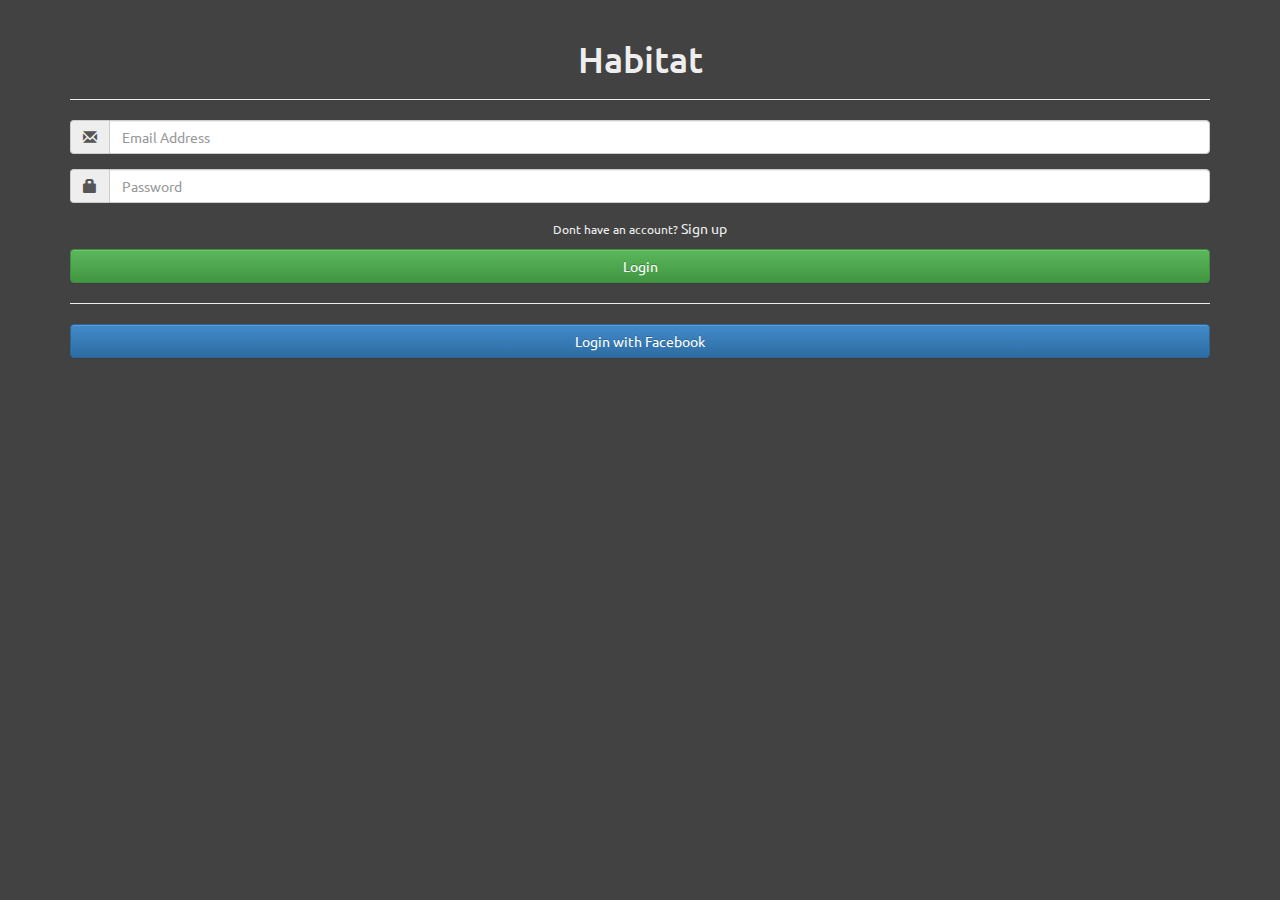
==== login.html @ bd602573 "Basic login page design" ====
<!DOCTYPE html>
<html lang="en">
<head>
	<!-- Essential meta tags -->
	<meta charset="UTF-8">
	<meta name="author" content="Viraj Chitnis">
	<meta name="description" content="Habitat UI">
	<meta name="copyright" content="Copyright &copy; 2014 Viraj Chitnis. All Rights Reserved.">
	<meta name="viewport" content="width=device-width, initial-scale=1, maximum-scale=1, user-scalable=no">
	
	<!-- Page title -->
	<title>Login - Habitat</title>
	
	<!-- Bootstrap CSS -->
	<link rel="stylesheet" href="css/bootstrap.min.css">
	<link rel="stylesheet" href="css/bootstrap-theme.min.css">
	
	<!-- 'Ubuntu' from Google fonts -->
	<link href='http://fonts.googleapis.com/css?family=Ubuntu:300' rel='stylesheet' type='text/css'>
	
	<!-- CSS stylesheet -->
	<style>
	* {
		margin: 0;
		font-family: 'Ubuntu', 'HelveticaNeue-Thin', 'Helvetica Neue Thin', 'Helvetica Neue', Helvetica, Arial, 'Lucida Grande', sans-serif;
		line-height: 1.5;
		cursor: default;
		-webkit-touch-callout: none;
		-webkit-user-select: none;
		-khtml-user-select: none;
		-moz-user-select: none;
		-ms-user-select: none;
		user-select: none;
	}
	body {
		background-color: #424242;
	}
	pre {
		cursor: text;
		-webkit-touch-callout: text;
		-webkit-user-select: text;
		-khtml-user-select: text;
		-moz-user-select: text;
		-ms-user-select: text;
		user-select: text;
	}
	</style>
</head>
<body>
	<div class="container">
		<div class="page-header" style="color: #eee; text-align: center;">
		  <h1>Habitat</h1>
		</div>
		<div class="form-group">
			<div class="input-group">
				<div class="input-group-addon"><span class="glyphicon glyphicon-envelope" aria-hidden="true"></span></div>
				<input type="email" class="form-control" placeholder="Email Address">
			</div>
		</div>
		<div class="form-group">
			<div class="input-group">
				<div class="input-group-addon"><span class="glyphicon glyphicon-lock" aria-hidden="true"></span></div>
				<input type="password" class="form-control" placeholder="Password">
			</div>
		</div>
		<div class="row">
			<div class="col-md-12" style="text-align: center; color: #eee">
				<p><small>Dont have an account?</small> Sign up</p>
			</div>
		</div>
		<div class="row">
			<div class="col-md-12" style="text-align: center;">
				<button type="button" class="btn btn-success" style="width: 100%;">Login</button>
			</div>
		</div>
		<hr>
		<div class="row">
			<div class="col-md-12" style="text-align: center;">
				<button type="button" class="btn btn-primary" style="width: 100%;">Login with Facebook</button>
			</div>
		</div>
	</div>
	
	<!-- jQuery -->
	<script src="js/jquery-1.11.1.min.js"></script>
	
	<!-- Bootstrap JS -->
	<script src="js/bootstrap.min.js"></script>
</body>
</html>
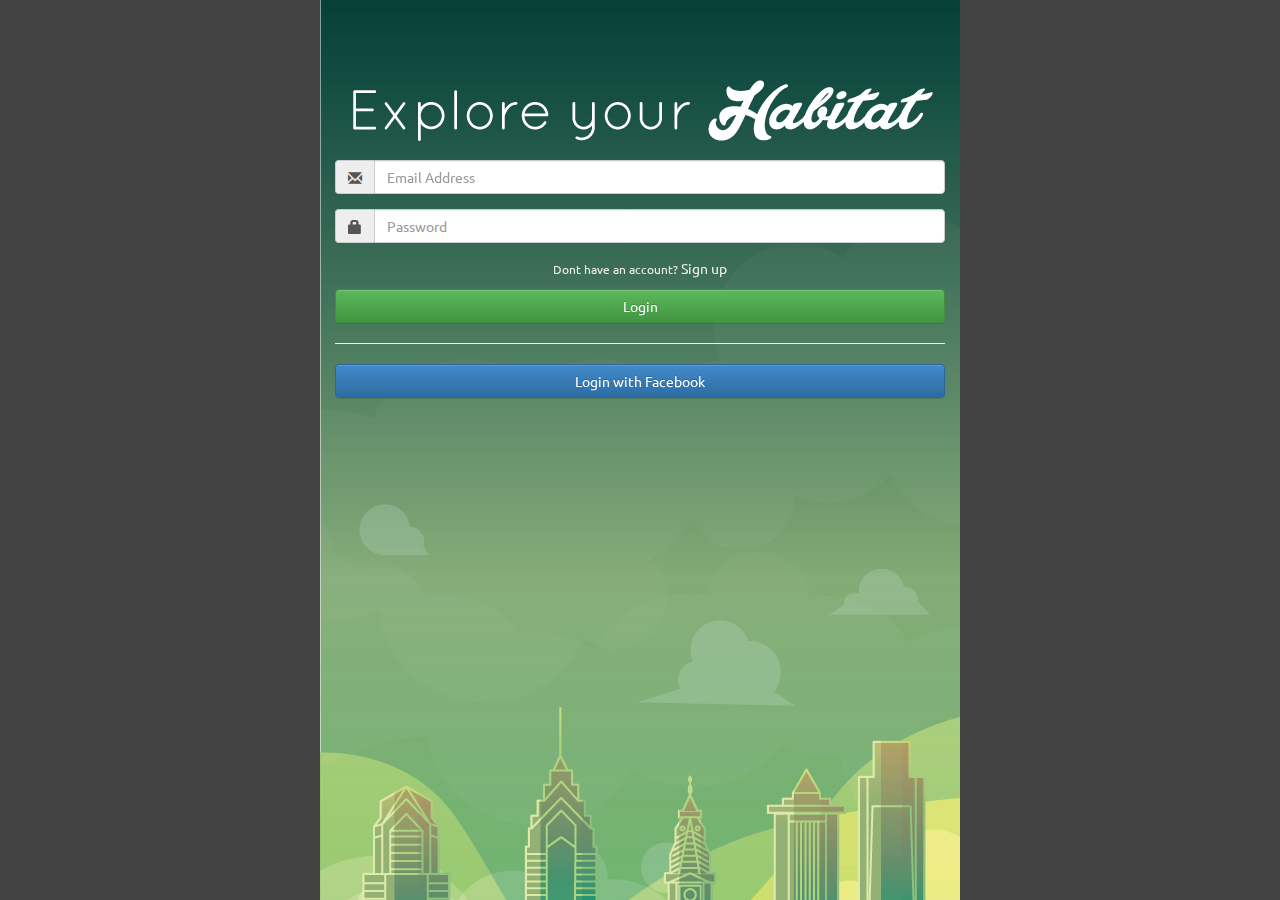
==== commit 8d0e1592: "Login background image" ====
--- a/login.html
+++ b/login.html
@@ -32,9 +32,6 @@
 		-ms-user-select: none;
 		user-select: none;
 	}
-	body {
-		background-color: #424242;
-	}
 	pre {
 		cursor: text;
 		-webkit-touch-callout: text;
@@ -44,40 +41,68 @@
 		-ms-user-select: text;
 		user-select: text;
 	}
+	#background-image {
+		background-image: url("images/landingpage.jpg");
+		background-size: 640px 1136px;
+		background-repeat: no-repeat;
+		max-width: 640px;
+		height: 100%;
+		margin: 0 auto !important;
+		float: none !important;
+		z-index: -5;
+	}
+	#background-body {
+		position: fixed;
+		top: 0;
+		left: 0;
+		width: 100%;
+		height: 100%;
+		z-index: -10;
+		background-color: #424242;
+	}
+	#body-content {
+		max-width: 640px;
+		margin: 0 auto !important;
+		float: none !important;
+	}
 	</style>
 </head>
 <body>
-	<div class="container">
-		<div class="page-header" style="color: #eee; text-align: center;">
-		  <h1>Habitat</h1>
-		</div>
-		<div class="form-group">
-			<div class="input-group">
-				<div class="input-group-addon"><span class="glyphicon glyphicon-envelope" aria-hidden="true"></span></div>
-				<input type="email" class="form-control" placeholder="Email Address">
+	<div id="background-body">
+		<div id="background-image"></div>
+	</div>
+	<div id="body-content">
+		<div class="container-fluid" style="margin-top: 160px;">
+			<div class="form-group">
+				<div class="input-group">
+					<div class="input-group-addon"><span class="glyphicon glyphicon-envelope" aria-hidden="true"></span></div>
+					<input type="email" class="form-control" placeholder="Email Address">
+				</div>
 			</div>
-		</div>
-		<div class="form-group">
-			<div class="input-group">
-				<div class="input-group-addon"><span class="glyphicon glyphicon-lock" aria-hidden="true"></span></div>
-				<input type="password" class="form-control" placeholder="Password">
+			<div class="form-group">
+				<div class="input-group">
+					<div class="input-group-addon"><span class="glyphicon glyphicon-lock" aria-hidden="true"></span></div>
+					<input type="password" class="form-control" placeholder="Password">
+				</div>
 			</div>
-		</div>
-		<div class="row">
-			<div class="col-md-12" style="text-align: center; color: #eee">
-				<p><small>Dont have an account?</small> Sign up</p>
+			<div class="row">
+				<div class="col-md-12" style="text-align: center; color: #eee">
+					<p><small>Dont have an account?</small> <a href="signup.html" style="text-decoration: none; color: #eee;">Sign up</a></p>
+				</div>
 			</div>
-		</div>
-		<div class="row">
-			<div class="col-md-12" style="text-align: center;">
-				<button type="button" class="btn btn-success" style="width: 100%;">Login</button>
+			<div class="row">
+				<div class="col-md-12" style="text-align: center;">
+					<a href="home.html"><button type="button" class="btn btn-success" style="width: 100%;">Login</button></a>
+				</div>
 			</div>
-		</div>
-		<hr>
-		<div class="row">
-			<div class="col-md-12" style="text-align: center;">
-				<button type="button" class="btn btn-primary" style="width: 100%;">Login with Facebook</button>
+			<hr>
+			<div class="row">
+				<div class="col-md-12" style="text-align: center;">
+					<button type="button" class="btn btn-primary" style="width: 100%;">Login with Facebook</button>
+				</div>
 			</div>
+			<br>
+			<br>
 		</div>
 	</div>
 	
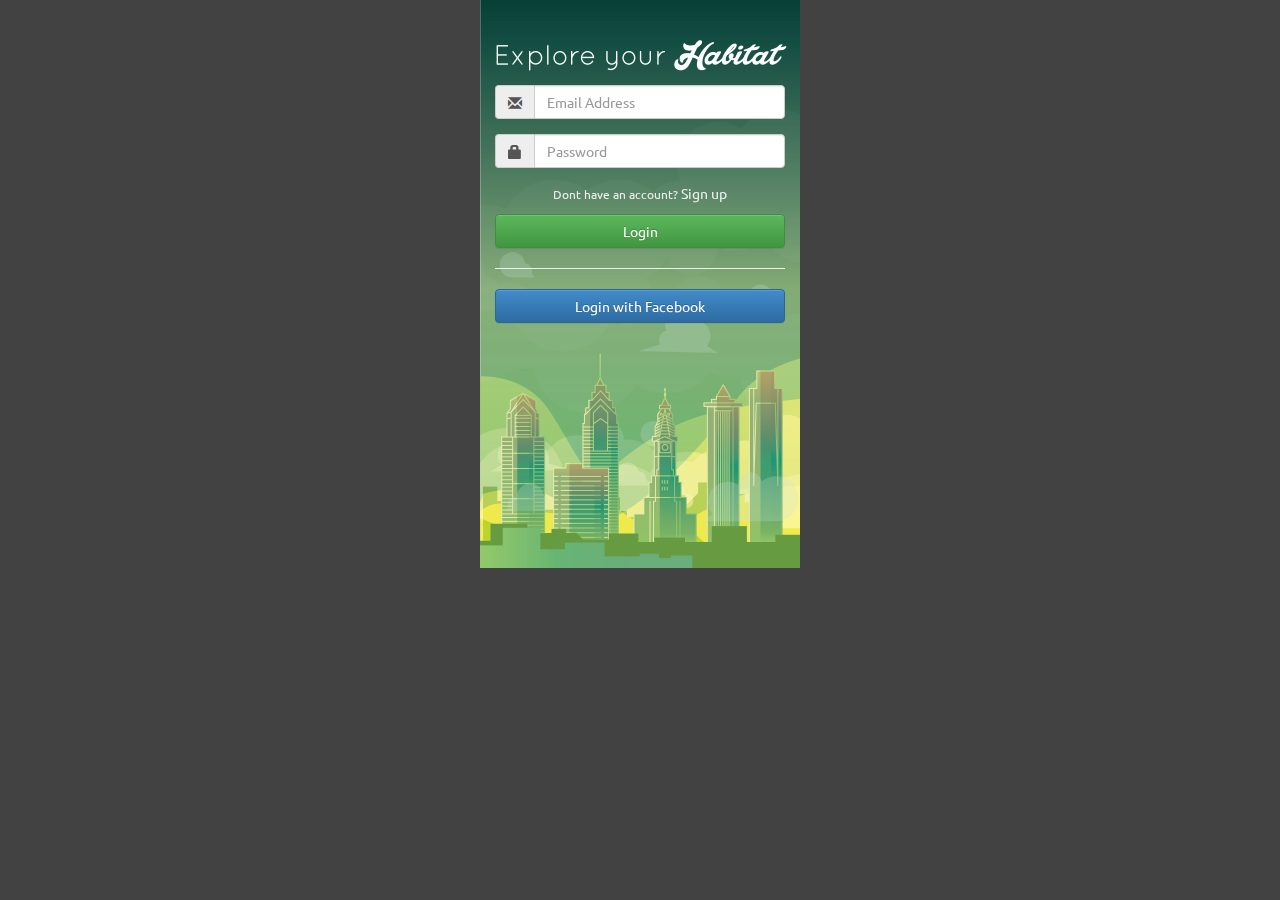
==== commit 0ef34e2f: "Fixed error in login background image" ====
--- a/login.html
+++ b/login.html
@@ -43,9 +43,9 @@
 	}
 	#background-image {
 		background-image: url("images/landingpage.jpg");
-		background-size: 640px 1136px;
+		background-size: 320px 568px;
 		background-repeat: no-repeat;
-		max-width: 640px;
+		max-width: 320px;
 		height: 100%;
 		margin: 0 auto !important;
 		float: none !important;
@@ -61,7 +61,7 @@
 		background-color: #424242;
 	}
 	#body-content {
-		max-width: 640px;
+		max-width: 320px;
 		margin: 0 auto !important;
 		float: none !important;
 	}
@@ -72,7 +72,7 @@
 		<div id="background-image"></div>
 	</div>
 	<div id="body-content">
-		<div class="container-fluid" style="margin-top: 160px;">
+		<div class="container-fluid" style="margin-top: 85px;">
 			<div class="form-group">
 				<div class="input-group">
 					<div class="input-group-addon"><span class="glyphicon glyphicon-envelope" aria-hidden="true"></span></div>
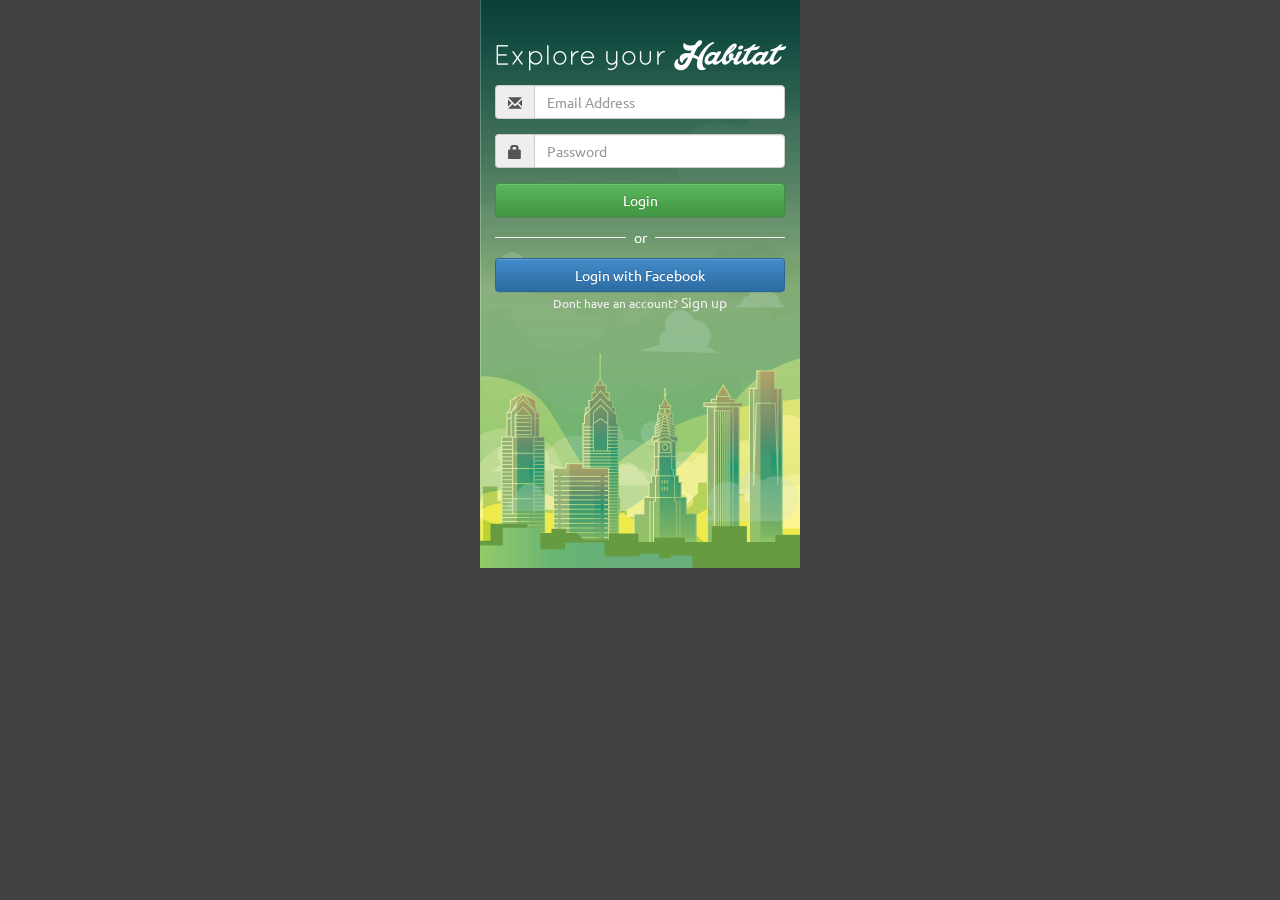
==== commit 695d8806: "Horizontal divider with text in the center" ====
--- a/login.html
+++ b/login.html
@@ -86,19 +86,29 @@
 				</div>
 			</div>
 			<div class="row">
-				<div class="col-md-12" style="text-align: center; color: #eee">
-					<p><small>Dont have an account?</small> <a href="signup.html" style="text-decoration: none; color: #eee;">Sign up</a></p>
+				<div class="col-md-12" style="text-align: center;">
+					<a href="home.html"><button type="button" class="btn btn-success" style="width: 100%;">Login</button></a>
+				</div>
+			</div>
+			<div style="width: 100%;">
+				<div style="width: 45%; float: left;">
+					<hr>
+				</div>
+				<div style="width: 10%; float: left; text-align: center; color: white;">
+					<div class="vertical_center" style="line-height: 41px;">or</div>
+				</div>
+				<div style="width: 45%; float: left;">
+					<hr>
 				</div>
 			</div>
 			<div class="row">
 				<div class="col-md-12" style="text-align: center;">
-					<a href="home.html"><button type="button" class="btn btn-success" style="width: 100%;">Login</button></a>
+					<button type="button" class="btn btn-primary" style="width: 100%;">Login with Facebook</button>
 				</div>
 			</div>
-			<hr>
 			<div class="row">
-				<div class="col-md-12" style="text-align: center;">
-					<button type="button" class="btn btn-primary" style="width: 100%;">Login with Facebook</button>
+				<div class="col-md-12" style="text-align: center; color: #eee">
+					<p><small>Dont have an account?</small> <a href="signup.html" style="text-decoration: none; color: #eee;">Sign up</a></p>
 				</div>
 			</div>
 			<br>
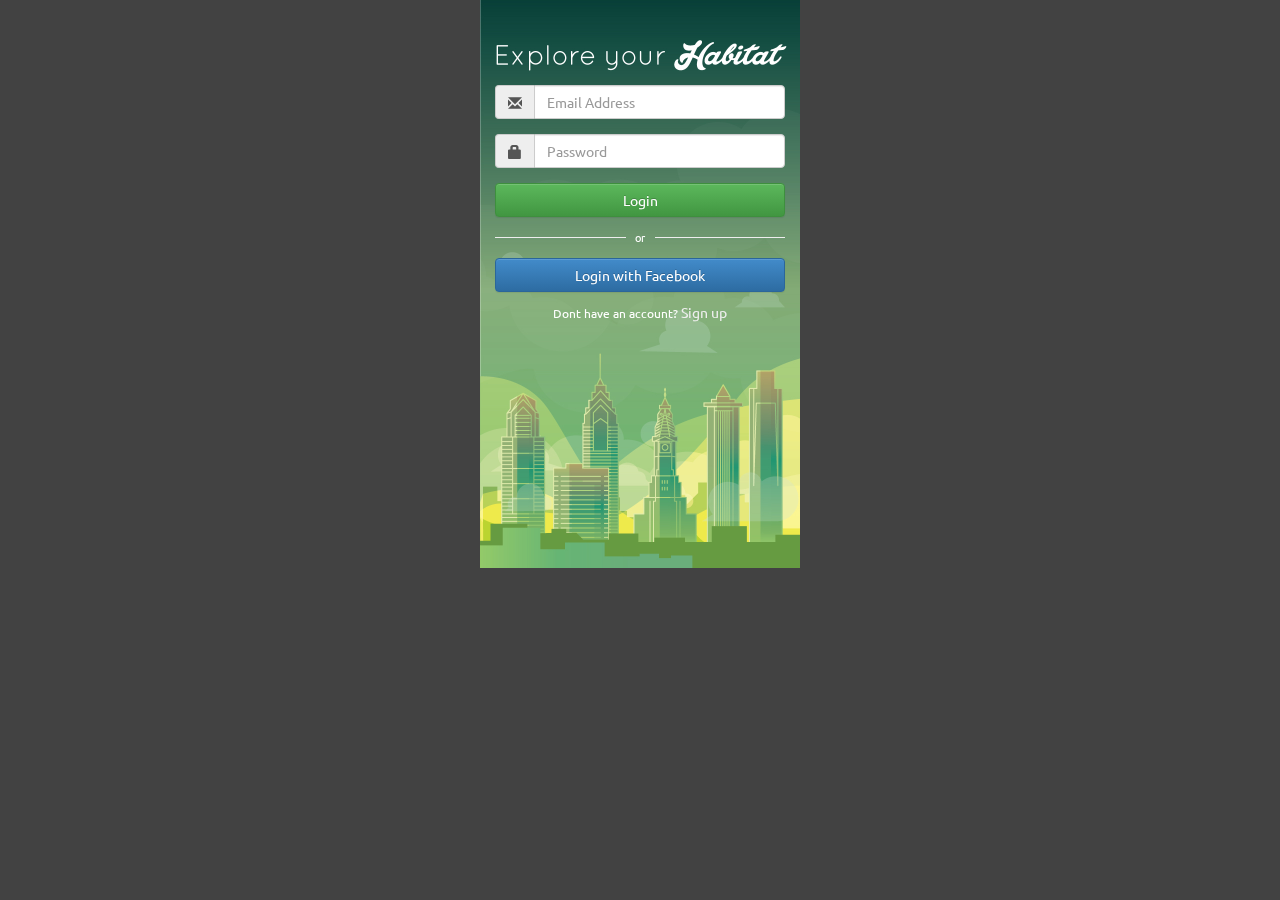
==== commit fdc8958c: "Login page complete" ====
--- a/login.html
+++ b/login.html
@@ -95,7 +95,7 @@
 					<hr>
 				</div>
 				<div style="width: 10%; float: left; text-align: center; color: white;">
-					<div class="vertical_center" style="line-height: 41px;">or</div>
+					<div class="vertical_center" style="line-height: 41px; font-size: 8pt;">or</div>
 				</div>
 				<div style="width: 45%; float: left;">
 					<hr>
@@ -106,8 +106,8 @@
 					<button type="button" class="btn btn-primary" style="width: 100%;">Login with Facebook</button>
 				</div>
 			</div>
-			<div class="row">
-				<div class="col-md-12" style="text-align: center; color: #eee">
+			<div class="row" style="margin-top: 10px;">
+				<div class="col-md-12" style="text-align: center; color: white;">
 					<p><small>Dont have an account?</small> <a href="signup.html" style="text-decoration: none; color: #eee;">Sign up</a></p>
 				</div>
 			</div>
